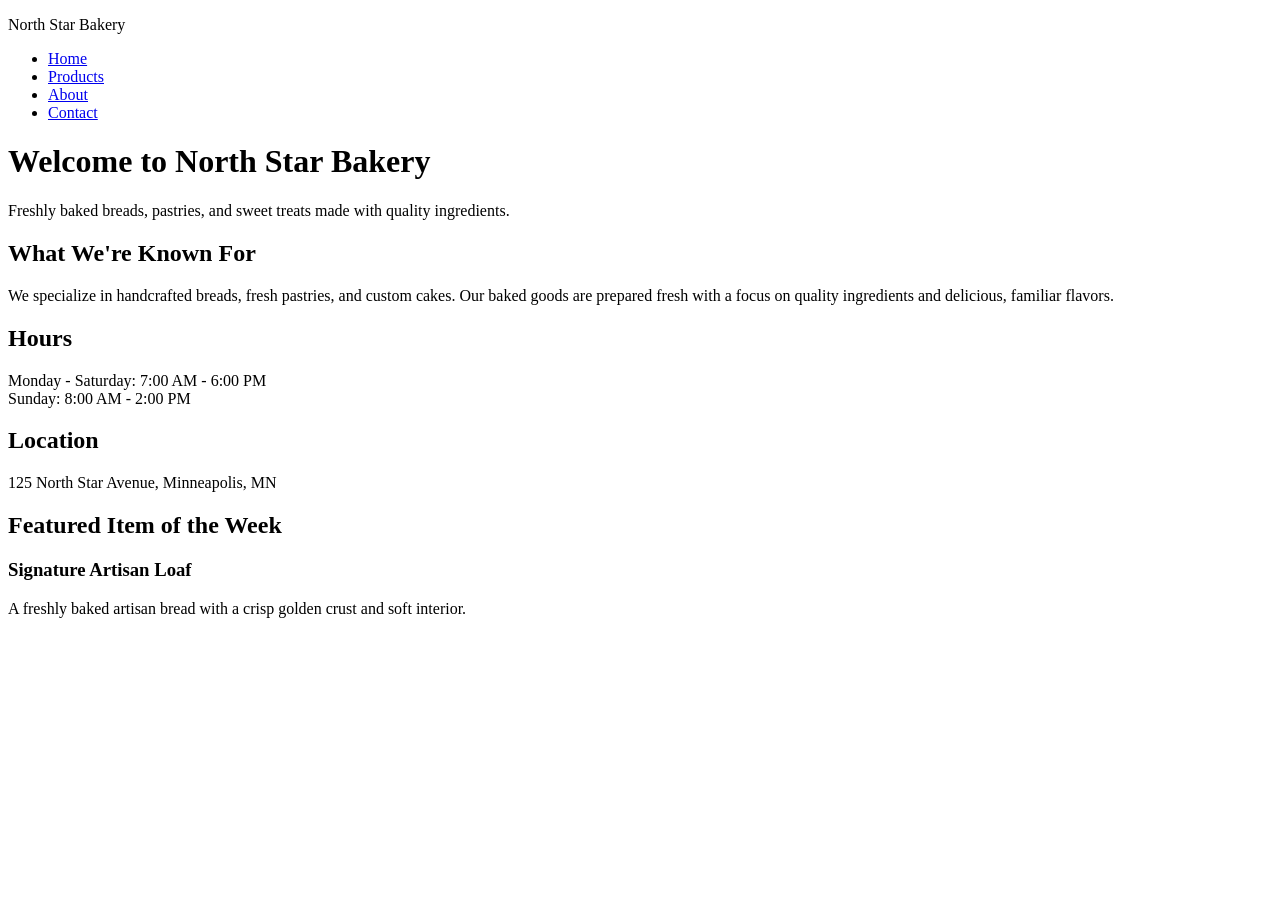
==== index.html @ 0fa72df9 "Add initial homepage structure" ====
<!DOCTYPE html>
<html lang="en">
<head>
    <meta charset="UTF-8">
    <title>North Star Bakery</title>
</head>
<body>
<header>
    <p>North Star Bakery</p>
    <nav>
        <ul>
         <li><a href="index.html">Home</a></li>
              <li><a href="products.html">Products</a></li>
              <li><a href="about.html">About</a></li>    
               <li><a href="contact.html">Contact</a></li>    
        </ul>
    </nav>
</header>
<main>
    <h1>Welcome to North Star Bakery</h1>
<p>Freshly baked breads, pastries, and sweet treats made with quality ingredients.</p>
<h2>What We're Known For</h2>
<p>We specialize in handcrafted breads, fresh pastries, and custom cakes. Our baked goods are prepared fresh with a focus on quality ingredients and delicious, familiar flavors.</p>
<h2>Hours</h2>
<p>Monday - Saturday: 7:00 AM - 6:00 PM<br>
Sunday: 8:00 AM - 2:00 PM</p>
<h2>Location</h2>
<p>125 North Star Avenue, Minneapolis, MN</p>
<h2>Featured Item of the Week</h2>
<h3>Signature Artisan Loaf</h3>
<p>A freshly baked artisan bread with a crisp golden crust and soft interior.</p>
</main> 
</body>
</html>
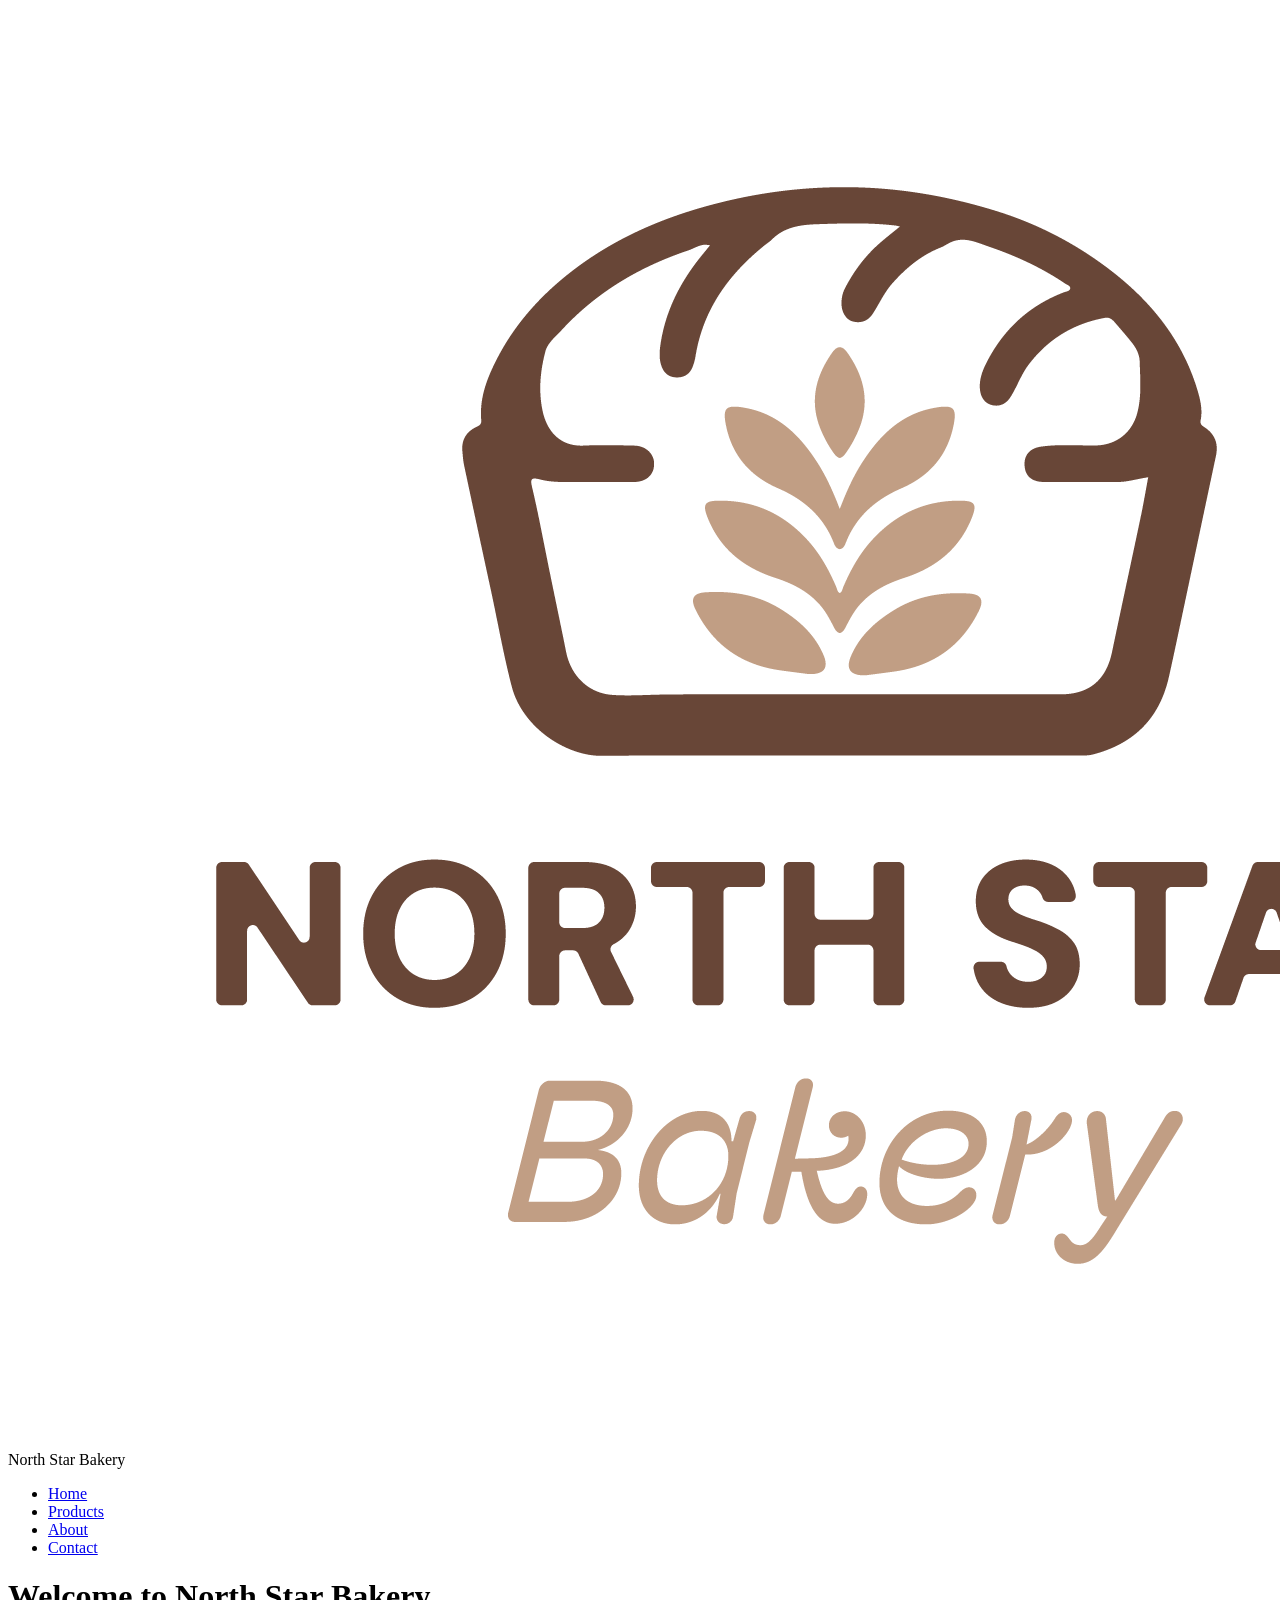
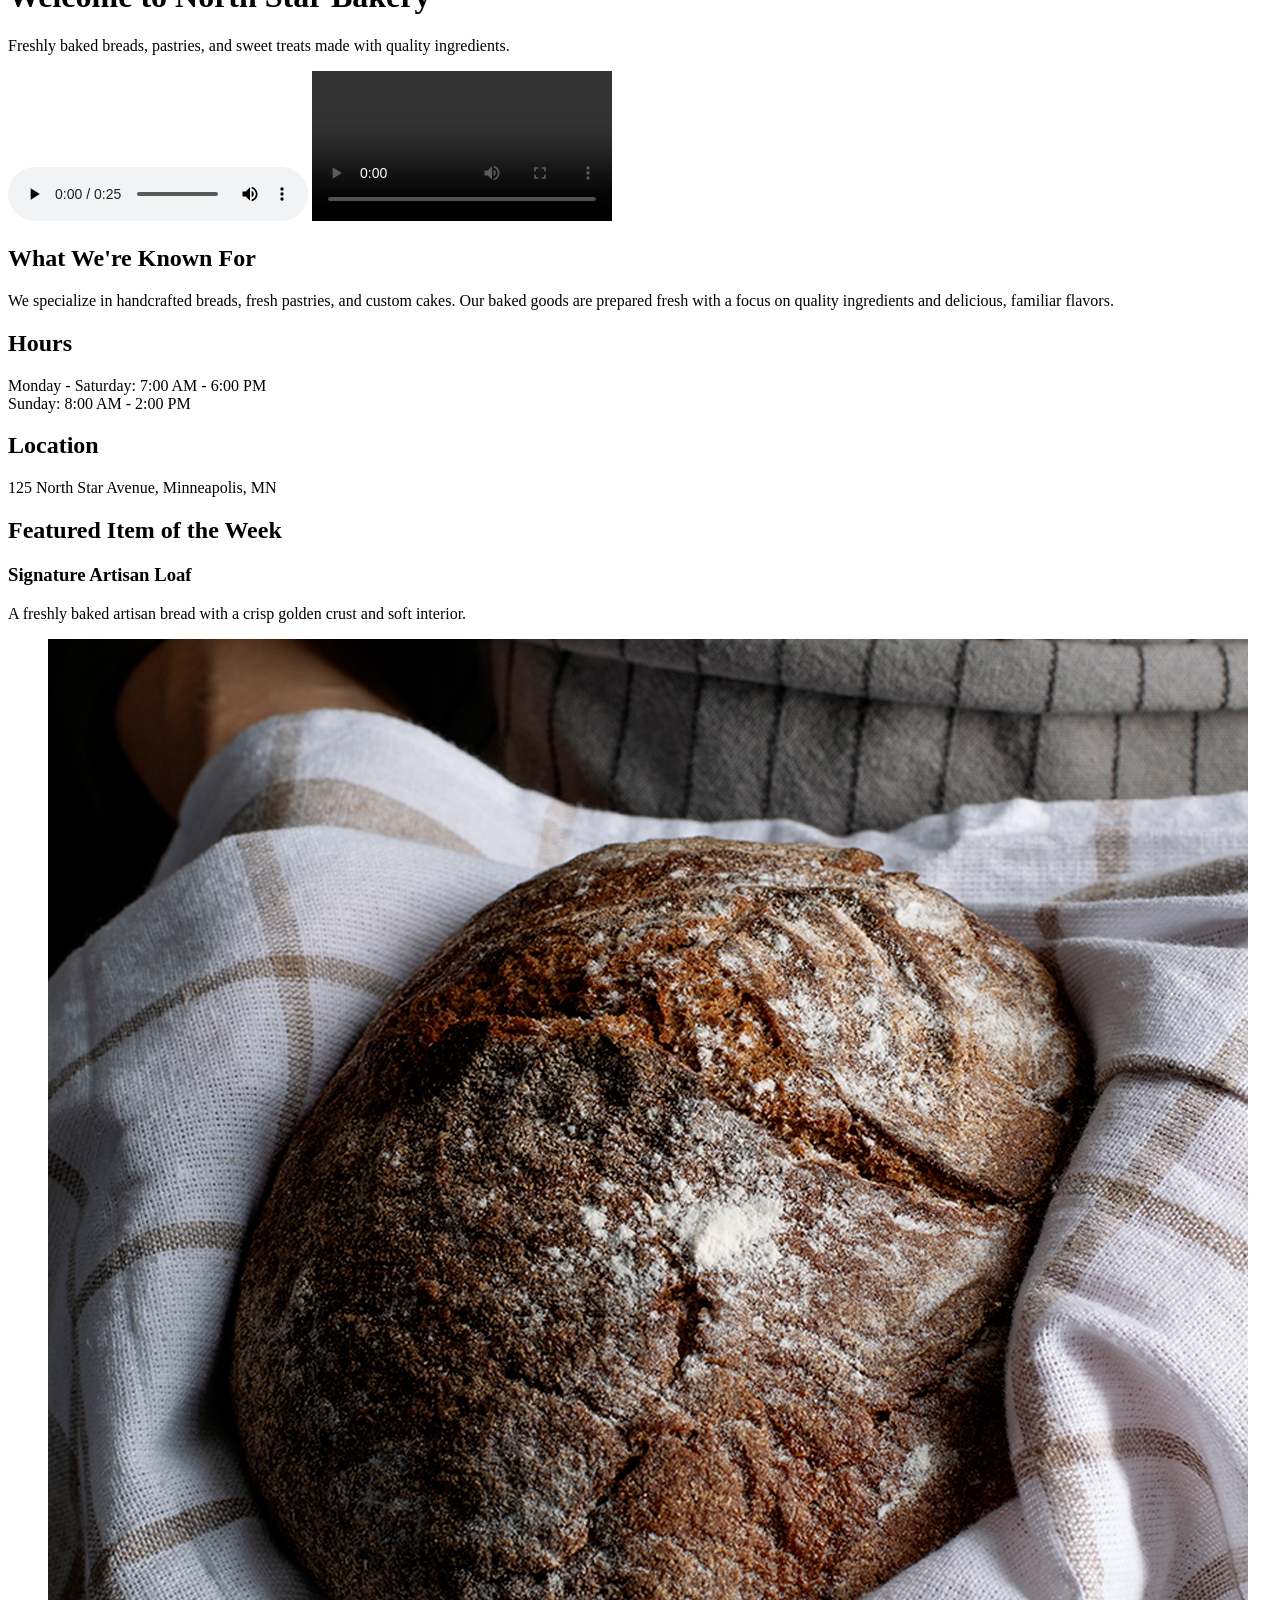
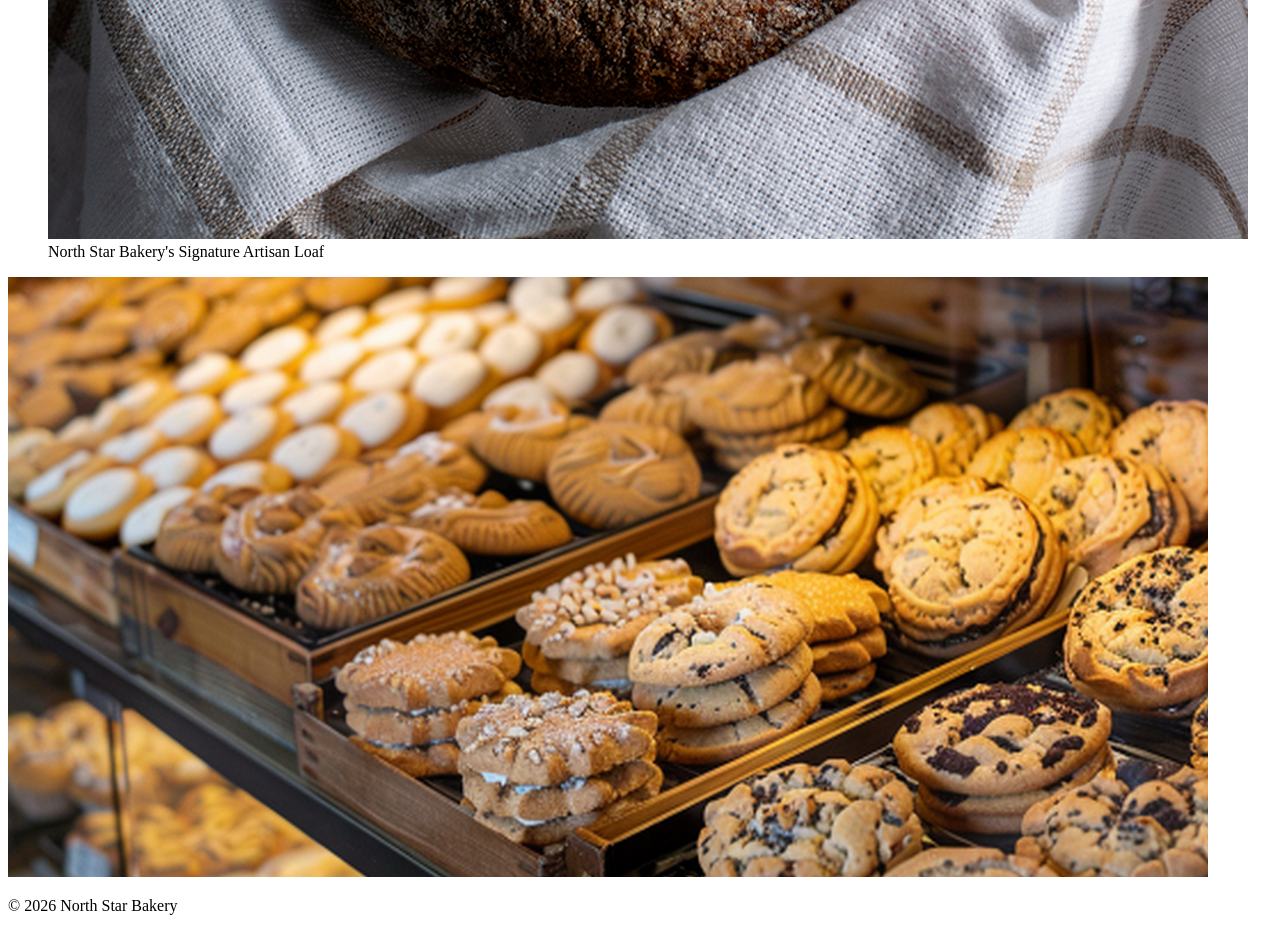
==== commit 8ee94a03: "Build bakery HTML pages and add media" ====
--- a/index.html
+++ b/index.html
@@ -6,6 +6,7 @@
 </head>
 <body>
 <header>
+   <img src="images/bakery-logo_c.png" alt="North Star Bakery logo"> 
     <p>North Star Bakery</p>
     <nav>
         <ul>
@@ -19,16 +20,43 @@
 <main>
     <h1>Welcome to North Star Bakery</h1>
 <p>Freshly baked breads, pastries, and sweet treats made with quality ingredients.</p>
+<audio controls>
+    <source src="media/bakery-welcome_c.mp3" type="audio/mpeg">
+    <p>Your browser does not support the audio element.</p>
+</audio>
+<video controls>
+    <source src="media/bakery-behind-scenes_c.mp4" type="video/mp4">
+    <p>Your browser does not support the video element.</p>
+</video>
+<section>
 <h2>What We're Known For</h2>
 <p>We specialize in handcrafted breads, fresh pastries, and custom cakes. Our baked goods are prepared fresh with a focus on quality ingredients and delicious, familiar flavors.</p>
+</section>
+<section>
 <h2>Hours</h2>
 <p>Monday - Saturday: 7:00 AM - 6:00 PM<br>
 Sunday: 8:00 AM - 2:00 PM</p>
+</section>
+<section>
 <h2>Location</h2>
 <p>125 North Star Avenue, Minneapolis, MN</p>
+</section>
+<section>
 <h2>Featured Item of the Week</h2>
 <h3>Signature Artisan Loaf</h3>
 <p>A freshly baked artisan bread with a crisp golden crust and soft interior.</p>
+<figure>
+  <img src="images/bakery-signature-loaf_c.png" alt="Freshly baked artisan loaf with a golden-brown crust">
+  <figcaption>North Star Bakery's Signature Artisan Loaf</figcaption>
+</figure>
+<picture>
+    <source media="(max-width: 600px)" srcset="images/bakery-feature-small_c.png">
+    <img src="images/bakery-feature-large_c.png" alt="A large variety of homemade cookies, muffins, and donuts">
+</picture>
+</section>
 </main> 
+<footer>
+  <p>&copy; 2026 North Star Bakery</p>  
+</footer>
 </body>
 </html>
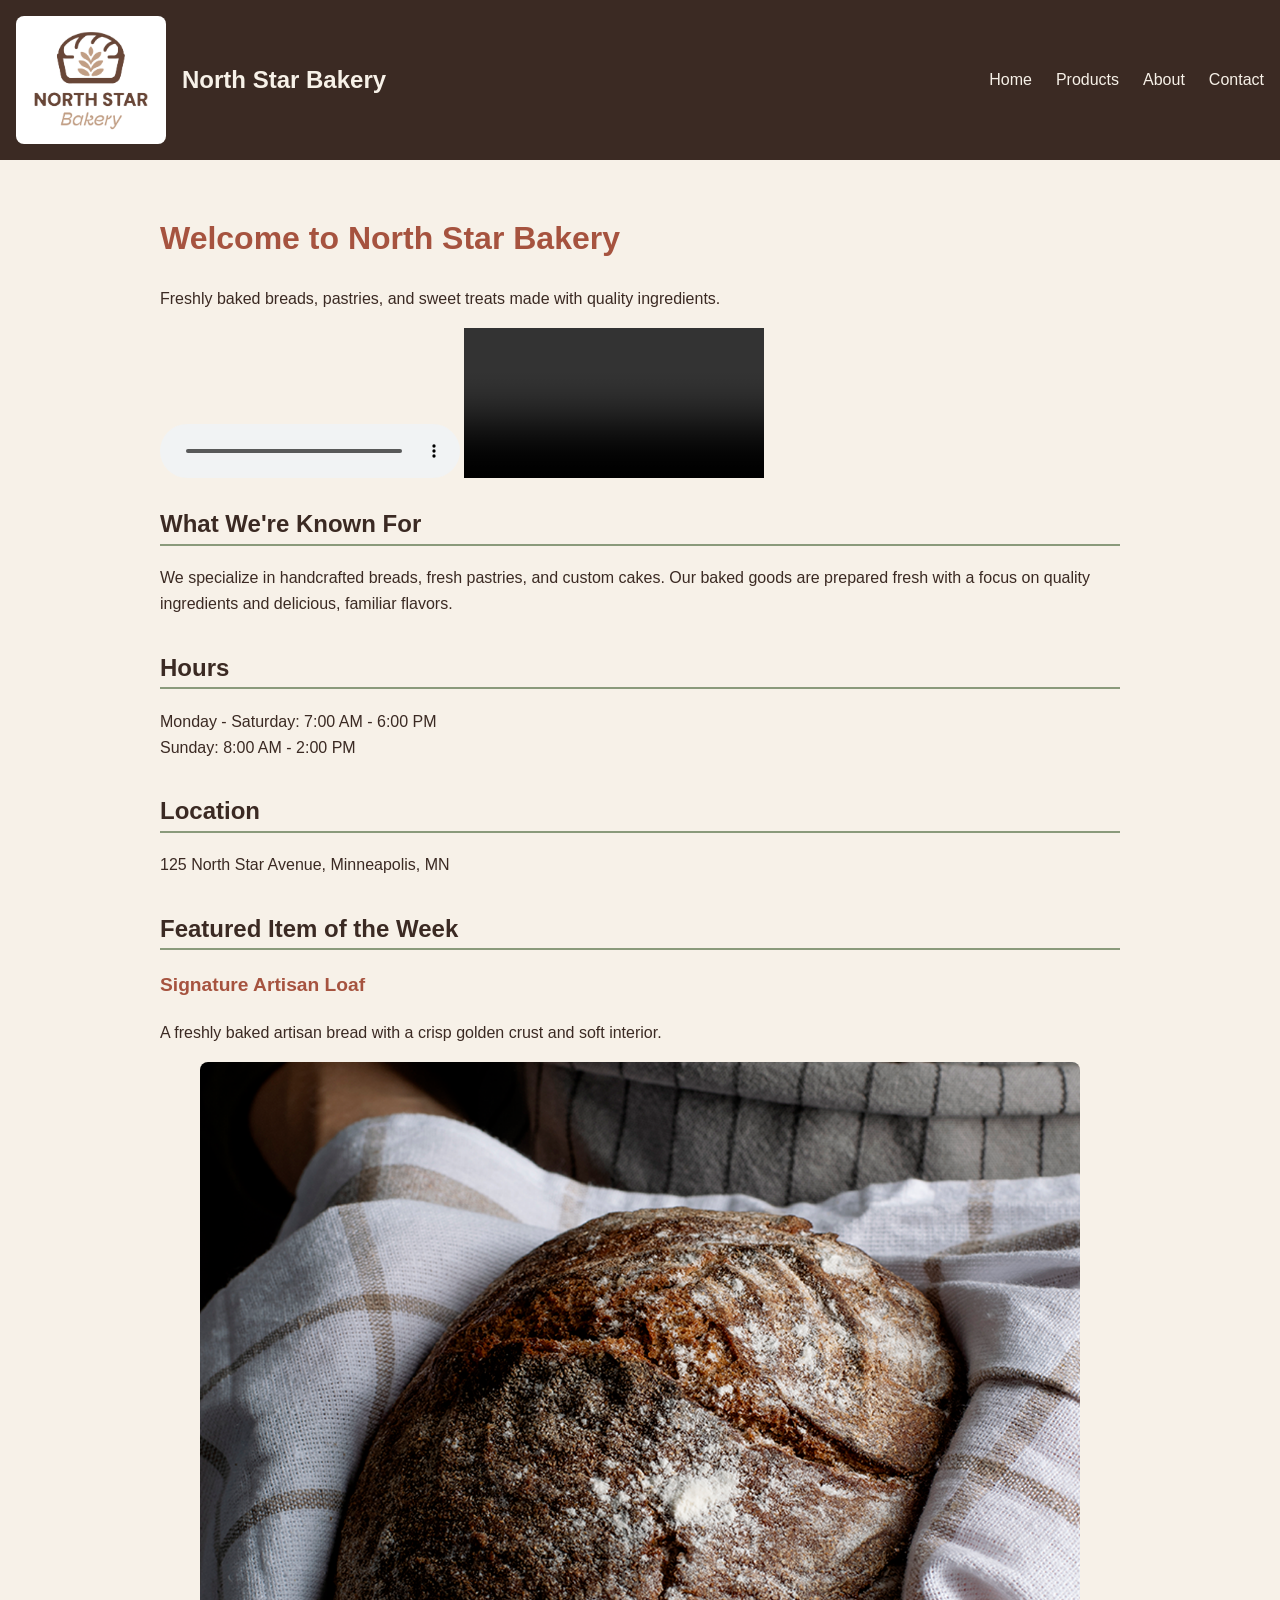
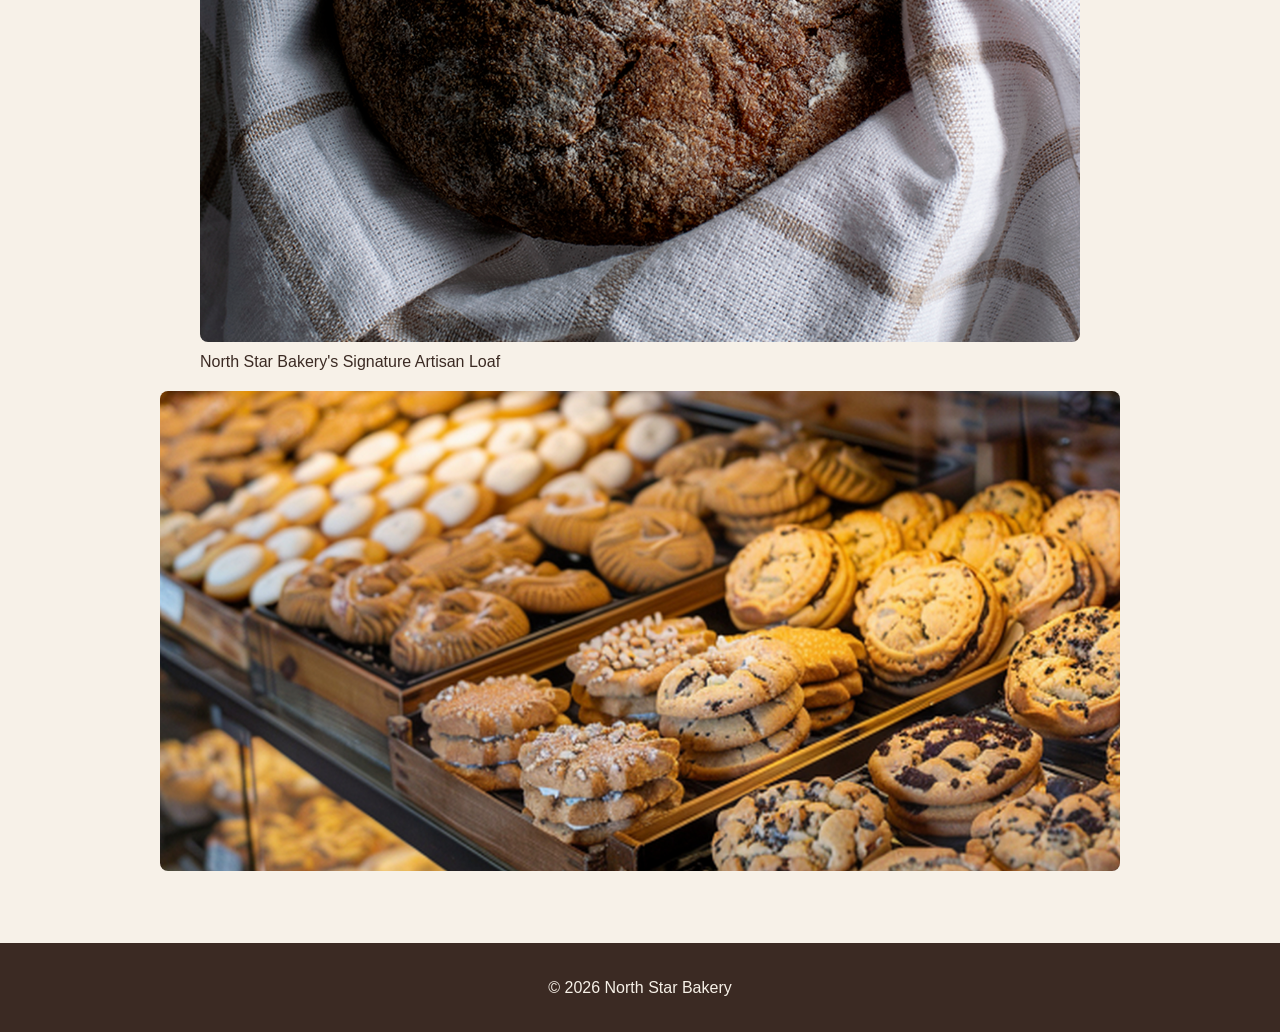
==== commit c8640054: "Add responsive CSS styling" ====
--- a/index.html
+++ b/index.html
@@ -3,10 +3,11 @@
 <head>
     <meta charset="UTF-8">
     <title>North Star Bakery</title>
+    <link rel="stylesheet" href="styles.css">
 </head>
 <body>
 <header>
-   <img src="images/bakery-logo_c.png" alt="North Star Bakery logo"> 
+  <img class="logo" src="images/bakery-logo_c.png" alt="North Star Bakery logo">
     <p>North Star Bakery</p>
     <nav>
         <ul>
--- a/styles.css
+++ b/styles.css
@@ -0,0 +1,121 @@
+body {
+    background-color: #f7f1e8;
+    color: #3b2a23;
+    font-family: Arial, sans-serif;
+    margin: 0;
+    line-height: 1.6;
+}
+header {
+    background-color: #3b2a23;
+    color: #f7f1e8;
+    padding: 1rem;
+    display: flex;
+    align-items: center;
+    gap: 1rem;
+    flex-wrap: wrap;
+}
+header p {
+    font-size: 1.5rem;
+    font-weight: 700;
+}
+nav {
+    margin-left: auto;
+}
+nav a {
+    color: #f7f1e8;
+    text-decoration: none;
+}
+nav a:hover {
+    color: #d98b6c;
+}
+nav a:focus {
+    color: #d98b6c;
+}
+nav ul {
+    list-style: none;
+    display: flex;
+    gap: 1.5rem;
+    padding: 0;
+}
+main {
+    max-width: 960px;
+    margin: 0 auto;
+    padding: 1rem;
+}
+h1 {
+    color: #a6533f;
+    font-size: 2rem;
+}
+h2 {
+    color: #3b2a23;
+    font-size: 1.5rem;
+    border-bottom: 2px solid #8a9a7b;
+}
+h3 {
+    color: #a6533f;
+    font-size: 1.2rem;
+}
+section {
+    margin-bottom: 2rem;
+}
+img {
+    max-width: 100%;
+    border-radius: 8px;
+}
+.logo {
+    max-width: 150px;
+}
+video {
+    max-width: 100%;
+}
+audio {
+    max-width: 100%;
+}
+fieldset {
+    border: 2px solid #8a9a7b;
+    padding: 1rem;
+}
+legend {
+    color: #a6533f;
+    font-weight: 700;
+}
+input[type="text"],
+input[type="email"],
+input[type="date"] {
+    width: 100%;
+}
+textarea {
+    width: 100%;
+    display: block;
+}
+label[for="order-details"],
+label[for="allergy-notes"] {
+    display: block;
+}
+input[type="text"],
+input[type="email"],
+input[type="date"],
+textarea {
+    margin-bottom: 0.75rem;
+}
+button {
+    background-color: #a6533f;
+    color: #f7f1e8;
+    border: none;
+    padding: 0.75rem 1.25rem;
+}
+button:hover,
+button:focus {
+    background-color: #d98b6c;
+}
+footer {
+    background-color: #3b2a23;
+    color: #f7f1e8;
+    text-align: center;
+    padding: 1rem;
+}
+@media (min-width: 700px) {
+main {
+    padding: 2rem;
+}
+}
